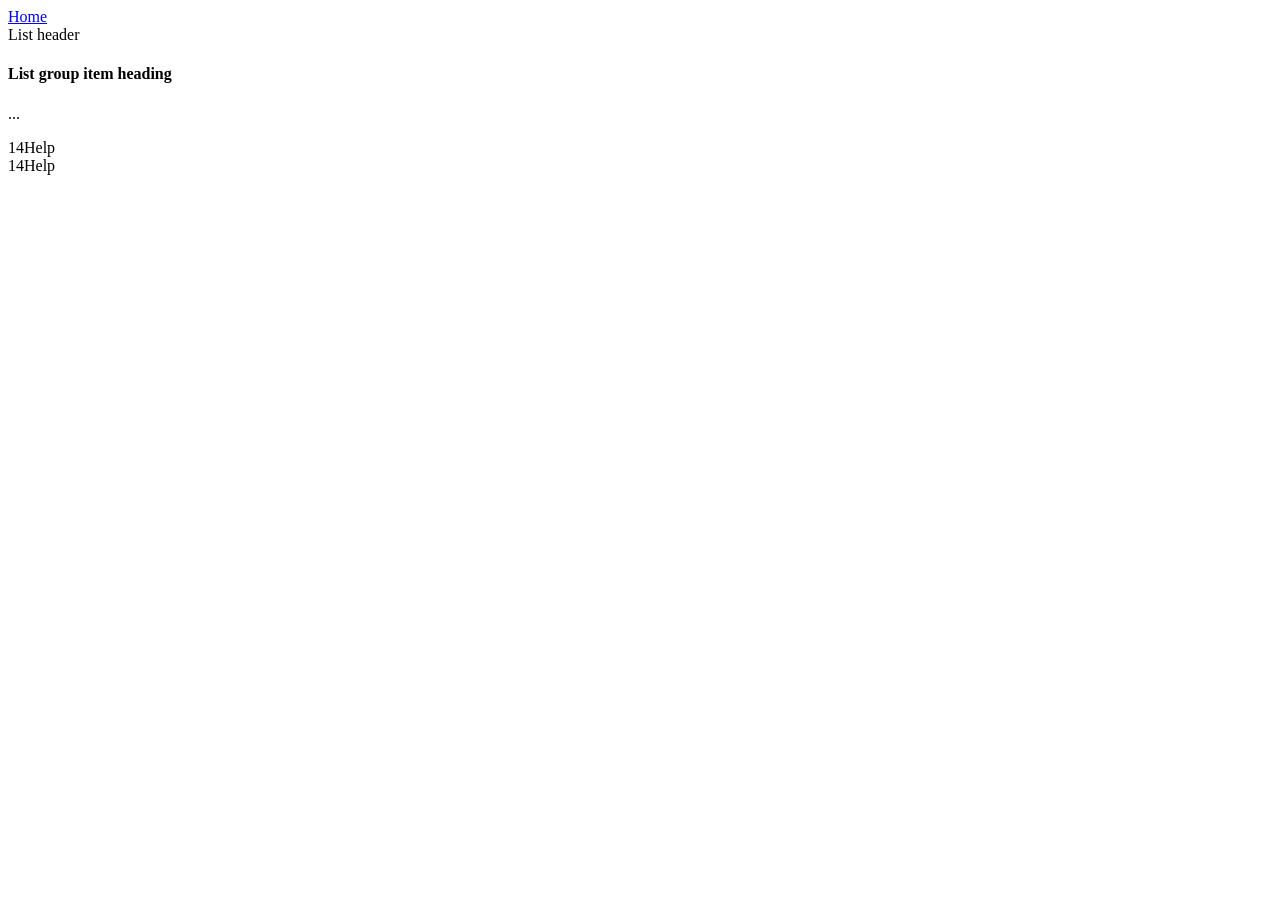
==== index.html @ 734e6996 "renamed the sample file to index.html as necessary" ====
<!DOCTYPE html>
<html lang="en">
  <head>
    <meta charset="utf-8">
    <meta http-equiv="X-UA-Compatible" content="IE=edge">
    <meta name="viewport" content="width=device-width, initial-scale=1">

    <title>Bootstrap 3, from LayoutIt!</title>

    <meta name="description" content="Source code generated using layoutit.com">
    <meta name="author" content="LayoutIt!">

    <link href="css/bootstrap.min.css" rel="stylesheet">
    <link href="css/style.css" rel="stylesheet">

  </head>
  <body>

    <div class="container-fluid">
	<div class="row">
		<div class="col-md-12">
			<div class="list-group">
				 <a href="#" class="list-group-item active">Home</a>
				<div class="list-group-item">
					List header
				</div>
				<div class="list-group-item">
					<h4 class="list-group-item-heading">
						List group item heading
					</h4>
					<p class="list-group-item-text">
						...
					</p>
				</div>
				<div class="list-group-item">
					<span class="badge">14</span>Help
				</div> <a class="list-group-item active"><span class="badge">14</span>Help</a>
			</div>
		</div>
	</div>
</div>

    <script src="js/jquery.min.js"></script>
    <script src="js/bootstrap.min.js"></script>
    <script src="js/scripts.js"></script>
  </body>
</html>
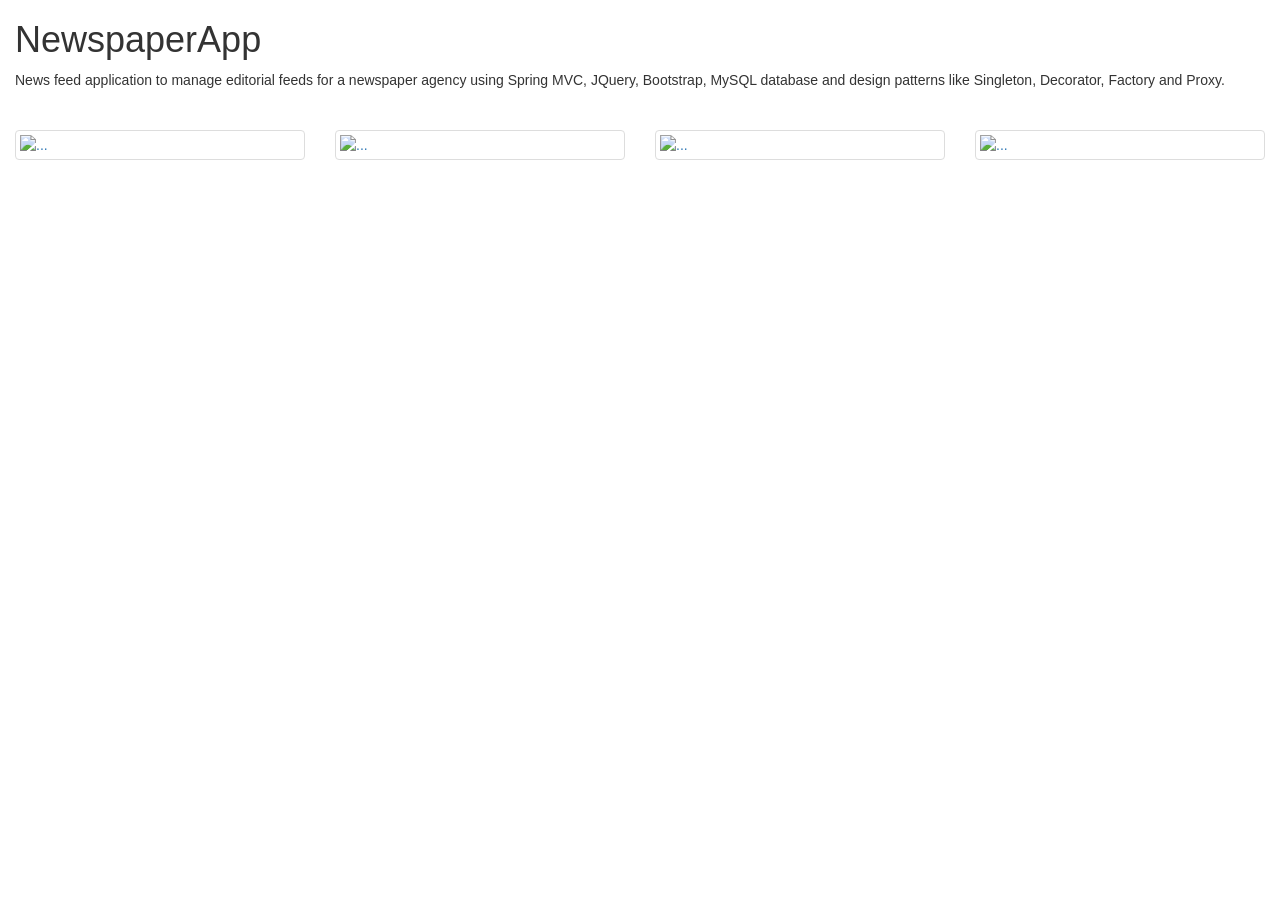
==== commit 59452773: "added bootstrap page with screenshots" ====
--- a/index.html
+++ b/index.html
@@ -10,38 +10,51 @@
     <meta name="description" content="Source code generated using layoutit.com">
     <meta name="author" content="LayoutIt!">
 
-    <link href="css/bootstrap.min.css" rel="stylesheet">
-    <link href="css/style.css" rel="stylesheet">
+    <link href="https://maxcdn.bootstrapcdn.com/bootstrap/3.3.5/css/bootstrap.min.css" rel="stylesheet">
 
   </head>
   <body>
 
-    <div class="container-fluid">
+<div class="container-fluid">
 	<div class="row">
 		<div class="col-md-12">
-			<div class="list-group">
-				 <a href="#" class="list-group-item active">Home</a>
-				<div class="list-group-item">
-					List header
+			<h1>
+				NewspaperApp
+			</h1>
+			<p>
+				<span>News feed application to manage editorial feeds for a newspaper agency using Spring MVC, JQuery, Bootstrap, MySQL database and design patterns like Singleton, Decorator, Factory and Proxy.</span>
+			</p>
+			<p>
+				<a class="btn" href="#"></a>
+			</p>
+			<div class="row">
+				<div class="col-xs-6 col-md-3">
+					<a href="#" class="thumbnail">
+						<img src="http://lorempixel.com/output/sports-q-c-600-200-1.jpg" alt="...">
+					</a>
 				</div>
-				<div class="list-group-item">
-					<h4 class="list-group-item-heading">
-						List group item heading
-					</h4>
-					<p class="list-group-item-text">
-						...
-					</p>
+				<div class="col-xs-6 col-md-3">
+					<a href="#" class="thumbnail">
+						<img src="http://lorempixel.com/output/sports-q-c-600-200-1.jpg" alt="...">
+					</a>
 				</div>
-				<div class="list-group-item">
-					<span class="badge">14</span>Help
-				</div> <a class="list-group-item active"><span class="badge">14</span>Help</a>
+				<div class="col-xs-6 col-md-3">
+					<a href="#" class="thumbnail">
+						<img src="http://lorempixel.com/output/sports-q-c-600-200-1.jpg" alt="...">
+					</a>
+				</div>
+				<div class="col-xs-6 col-md-3">
+					<a href="#" class="thumbnail">
+						<img src="http://lorempixel.com/output/sports-q-c-600-200-1.jpg" alt="...">
+					</a>
+				</div>
 			</div>
 		</div>
 	</div>
 </div>
 
-    <script src="js/jquery.min.js"></script>
-    <script src="js/bootstrap.min.js"></script>
-    <script src="js/scripts.js"></script>
+<script src="https://ajax.googleapis.com/ajax/libs/jquery/1.11.2/jquery.min.js"></script>
+    <script src="https://maxcdn.bootstrapcdn.com/bootstrap/3.3.5/js/bootstrap.min.js"></script>
+
   </body>
 </html>
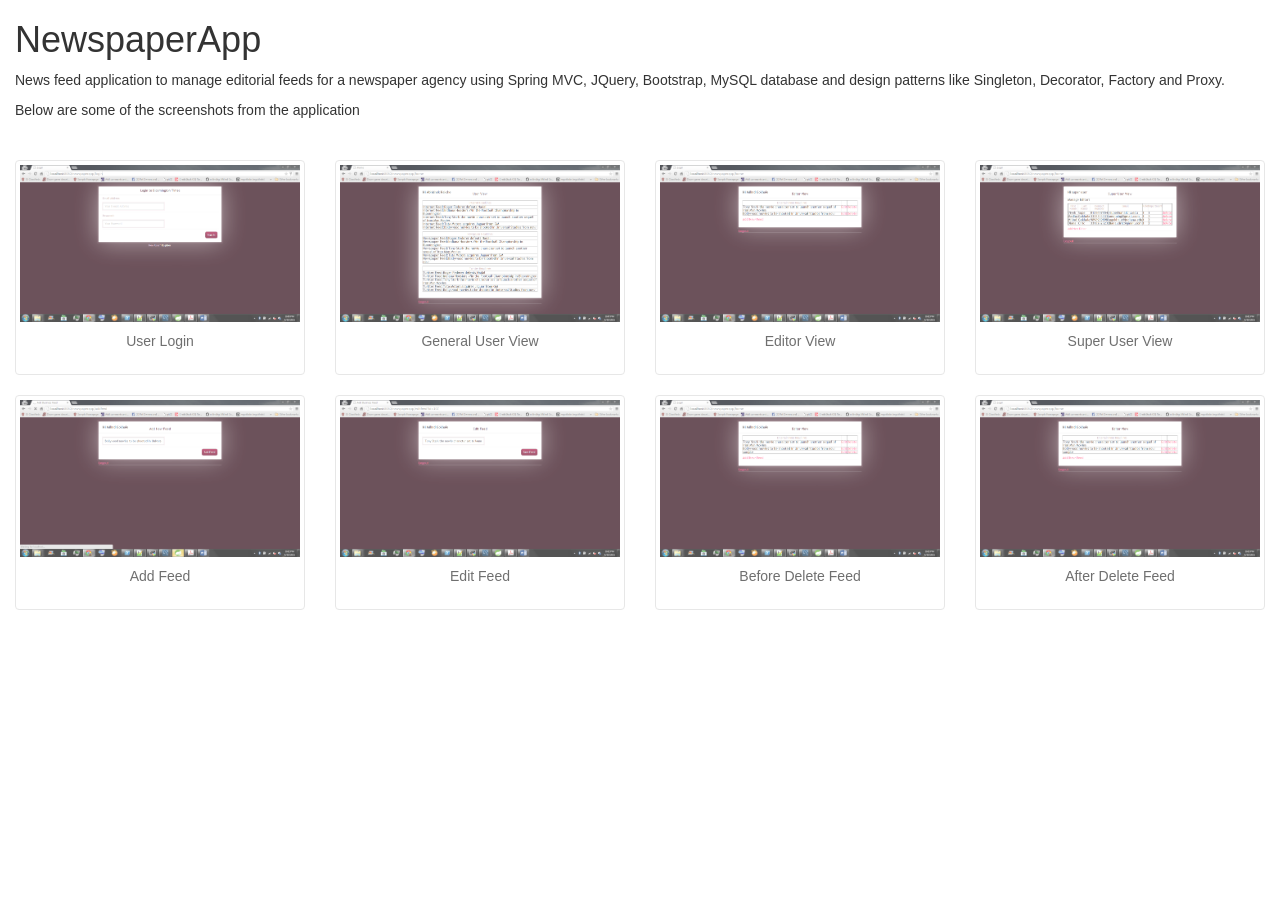
==== commit 5cea6279: "added the screenshots and changed the index page for NewspaperApp repo" ====
--- a/index.html
+++ b/index.html
@@ -12,6 +12,18 @@
 
     <link href="https://maxcdn.bootstrapcdn.com/bootstrap/3.3.5/css/bootstrap.min.css" rel="stylesheet">
 
+	<style type="text/css">
+		.thumbnail {
+			opacity:0.7;
+		}
+		.thumbnail:hover{
+			opacity:1;
+		}
+		.caption{
+			text-align:center;
+		}
+	</style>
+	
   </head>
   <body>
 
@@ -25,27 +37,74 @@
 				<span>News feed application to manage editorial feeds for a newspaper agency using Spring MVC, JQuery, Bootstrap, MySQL database and design patterns like Singleton, Decorator, Factory and Proxy.</span>
 			</p>
 			<p>
+				<span>Below are some of the screenshots from the application</span>
+			</p>
+			<p>
 				<a class="btn" href="#"></a>
 			</p>
 			<div class="row">
 				<div class="col-xs-6 col-md-3">
-					<a href="#" class="thumbnail">
-						<img src="http://lorempixel.com/output/sports-q-c-600-200-1.jpg" alt="...">
+					<a href="app_screenshots/UserLogin.png" class="thumbnail">
+						<img src="app_screenshots/UserLogin.png" alt="...">
+						<div class="caption">
+							<p>User Login</p>
+						</div>
 					</a>
 				</div>
 				<div class="col-xs-6 col-md-3">
-					<a href="#" class="thumbnail">
-						<img src="http://lorempixel.com/output/sports-q-c-600-200-1.jpg" alt="...">
+					<a href="app_screenshots/GeneralUserView.png" class="thumbnail">
+						<img src="app_screenshots/GeneralUserView.png" alt="...">
+						<div class="caption">
+							<p>General User View</p>
+						</div>
 					</a>
 				</div>
 				<div class="col-xs-6 col-md-3">
-					<a href="#" class="thumbnail">
-						<img src="http://lorempixel.com/output/sports-q-c-600-200-1.jpg" alt="...">
+					<a href="app_screenshots/EditorView.png" class="thumbnail">
+						<img src="app_screenshots/EditorView.png" alt="...">
+						<div class="caption">
+							<p>Editor View</p>
+						</div>
 					</a>
 				</div>
 				<div class="col-xs-6 col-md-3">
-					<a href="#" class="thumbnail">
-						<img src="http://lorempixel.com/output/sports-q-c-600-200-1.jpg" alt="...">
+					<a href="app_screenshots/SuperUserView.png" class="thumbnail">
+						<img src="app_screenshots/SuperUserView.png" alt="...">
+						<div class="caption">
+							<p>Super User View</p>
+						</div>
+					</a>
+				</div>
+				<div class="col-xs-6 col-md-3">
+					<a href="app_screenshots/AddFeed.png" class="thumbnail">
+						<img src="app_screenshots/AddFeed.png" alt="...">
+						<div class="caption">
+							<p>Add Feed</p>
+						</div>
+					</a>
+				</div>
+				<div class="col-xs-6 col-md-3">
+					<a href="app_screenshots/EditFeed.png" class="thumbnail">
+						<img src="app_screenshots/EditFeed.png" alt="...">
+						<div class="caption">
+							<p>Edit Feed</p>
+						</div>
+					</a>
+				</div>
+				<div class="col-xs-6 col-md-3">
+					<a href="app_screenshots/BeforeDelete.png" class="thumbnail">
+						<img src="app_screenshots/BeforeDelete.png" alt="...">
+						<div class="caption">
+							<p>Before Delete Feed</p>
+						</div>
+					</a>
+				</div>
+				<div class="col-xs-6 col-md-3">
+					<a href="app_screenshots/AfterDelete.png" class="thumbnail">
+						<img src="app_screenshots/AfterDelete.png" alt="...">
+						<div class="caption">
+							<p>After Delete Feed</p>
+						</div>
 					</a>
 				</div>
 			</div>
